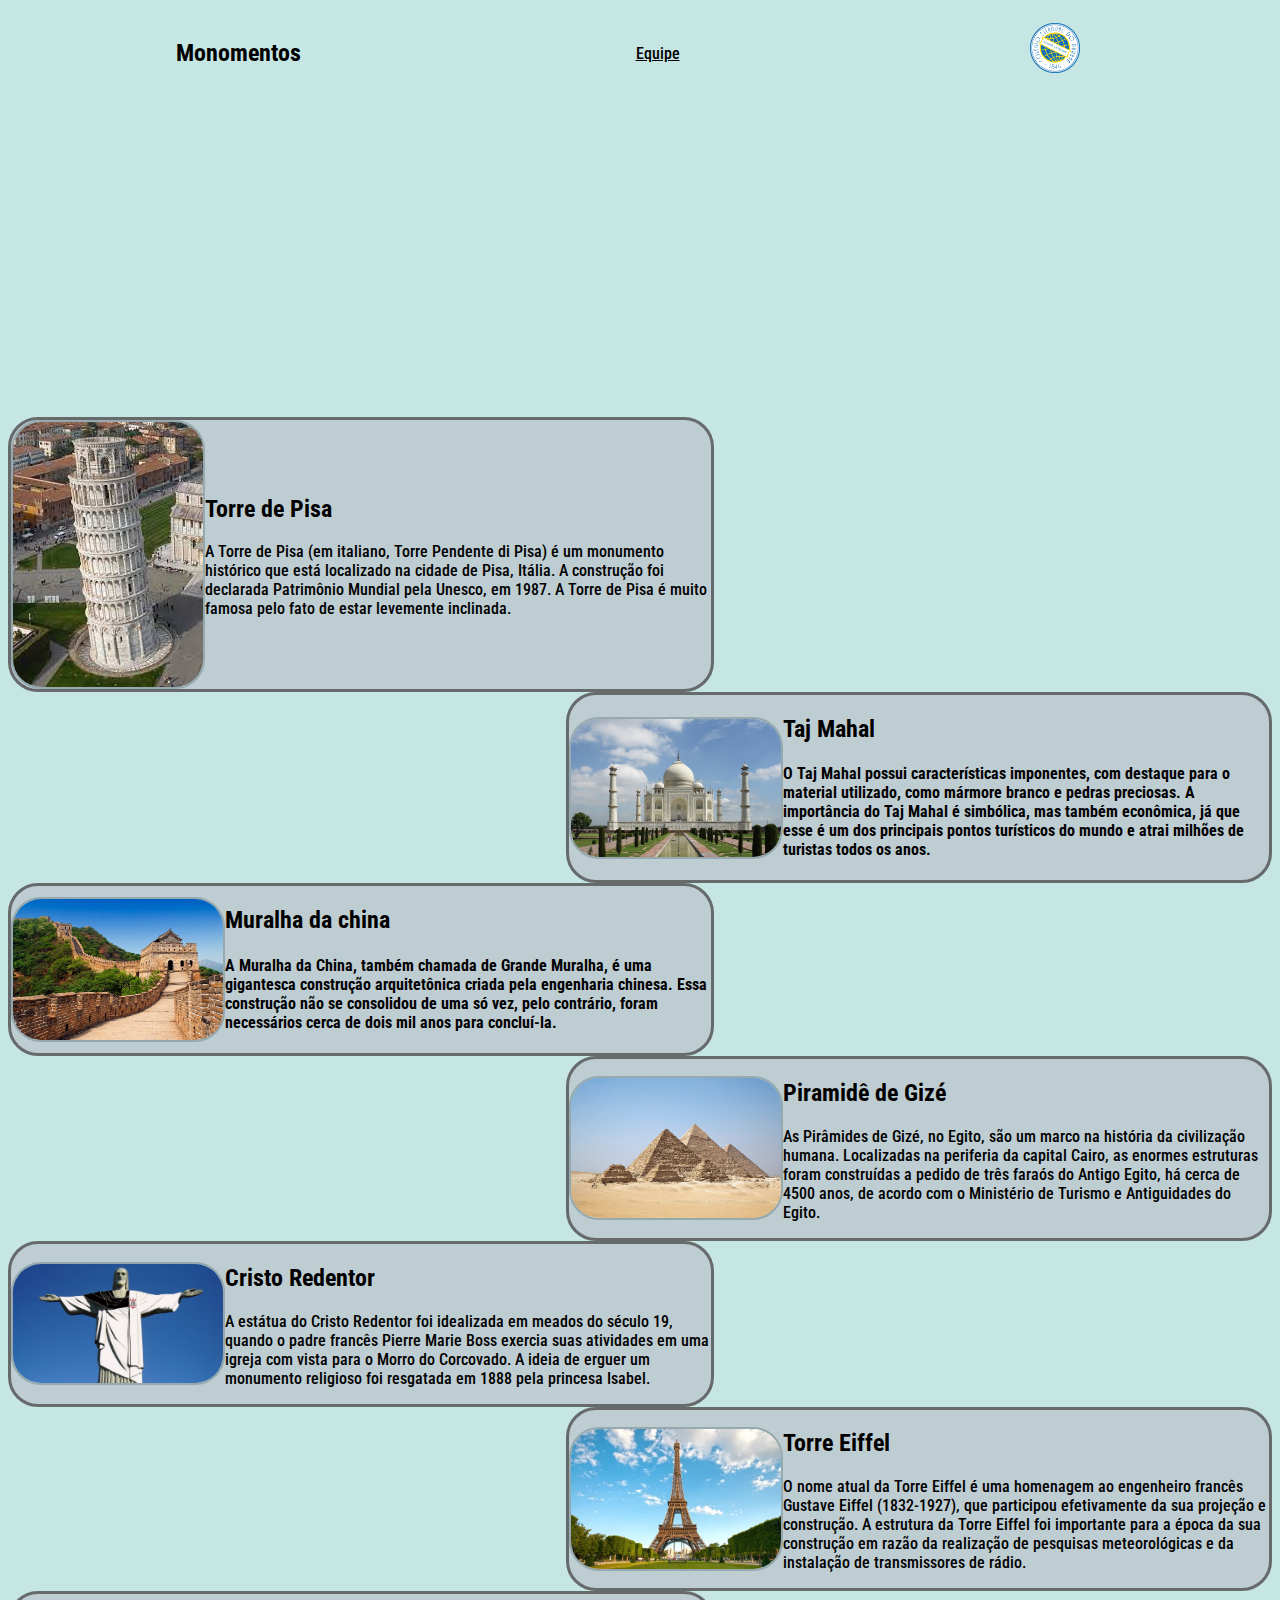
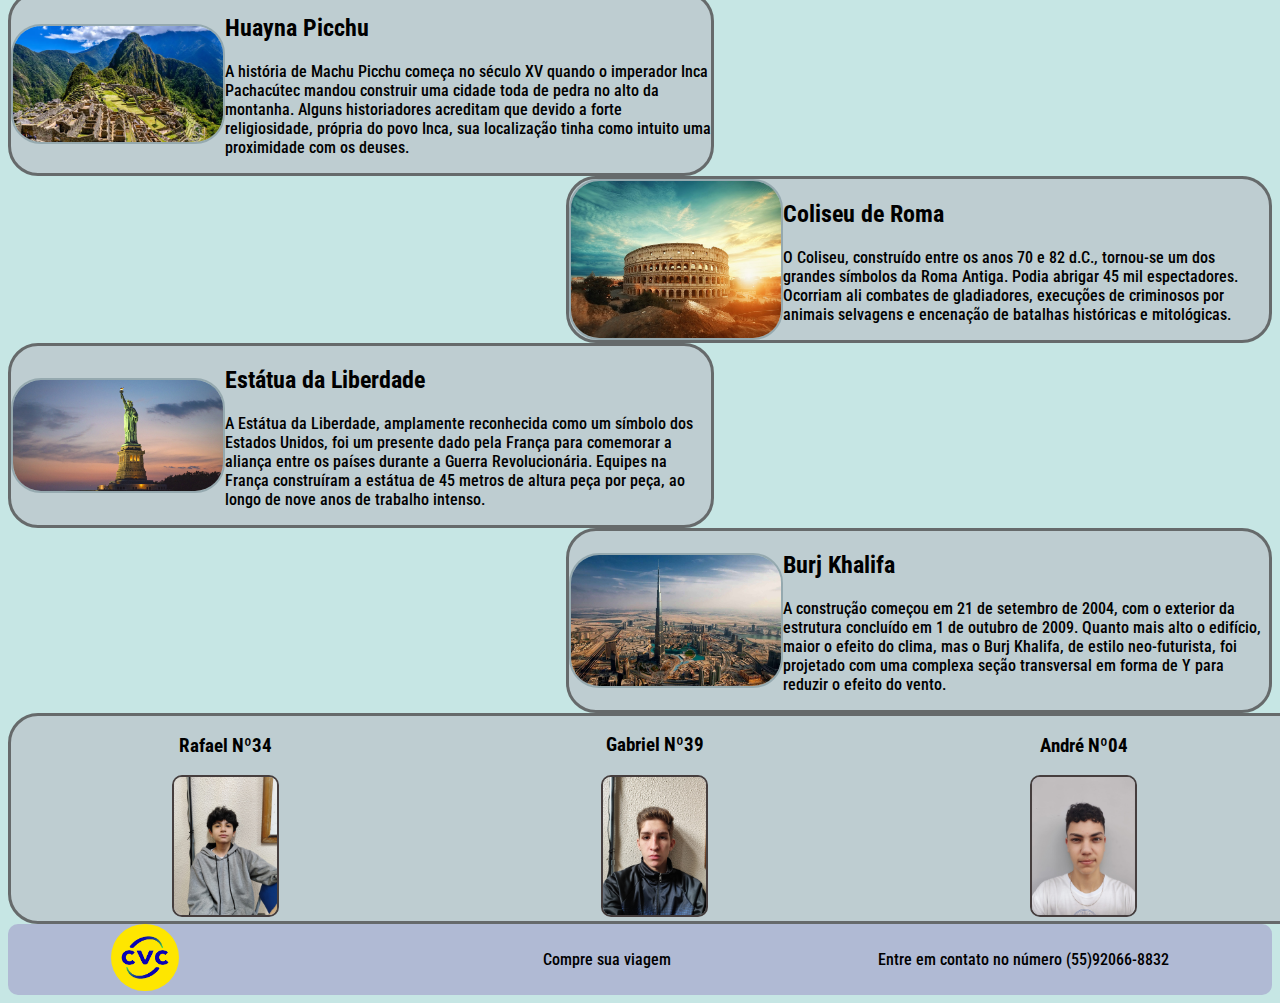
==== index.html @ 64608c83 "." ====
<!DOCTYPE html>
<html lang="pt-br"><!
<head>
    <link rel="preconnect" href="https://fonts.googleapis.com">
<link rel="preconnect" href="https://fonts.gstatic.com" crossorigin>
<link href="https://fonts.googleapis.com/css2?family=Roboto+Condensed:wght@500&display=swap" rel="stylesheet">
    <meta charset="UTF-8">
    <meta name="viewport" content="width=device-width, initial-scale=1.0">
    <link rel="stylesheet" href="style.css">
    <title>Monomentos</title>
</head>
<body>
  
<hearder>
 <h2> Monomentos</h2> <!--Monomentos-->
 <p> <a href="#equipe">Equipe</a></p> <!--hhjfwhhfjkw-->
<img class="logo" src="logonova.png" alt="logo">
</hearder>  
<iframe width="560" height="315" src="https://www.youtube.com/embed/Df5NlV_lbp0?si=-WdDsMsq0Zl1Cdh1" title="YouTube video player" frameborder="0" allow="accelerometer; autoplay; clipboard-write; encrypted-media; gyroscope; picture-in-picture; web-share" referrerpolicy="strict-origin-when-cross-origin" allowfullscreen></iframe>


   <section class="Pite">
       <img class="torre" src="t.jpg" alt="torre">
       <div>
       <h2>Torre de Pisa</h2>
        <p>A Torre de Pisa (em italiano, Torre Pendente di Pisa) é um monumento histórico que está localizado na cidade de Pisa, Itália. A construção foi declarada Patrimônio Mundial pela Unesco, em 1987. A Torre de Pisa é muito famosa pelo fato de estar levemente inclinada.</p>
      </div>
      </section>
      <section class="Pisa">
        <img class="pir" src="Taj_Mahal_(Edited).jpeg" alt="pir">
        <div>
        <h2>Taj Mahal<h2>
          <h4>
            <p>O Taj Mahal possui características imponentes, com destaque para o material utilizado, como mármore branco e pedras preciosas. A importância do Taj Mahal é simbólica, mas também econômica, já que esse é um dos principais pontos turísticos do mundo e atrai milhões de turistas todos os anos.</p>
          </h4>
        </div>
      </section>
      <section class="p">
        <img class="Chi" src="mu.jpg" alt="Chi">
        <div>
        <h2>Muralha da china<h2>
          <h4>
            <p>A Muralha da China, também chamada de Grande Muralha, é uma gigantesca construção arquitetônica criada pela engenharia chinesa. Essa construção não se consolidou de uma só vez, pelo contrário, foram necessários cerca de dois mil anos para concluí-la.</p>
          </h4>
        </div>
      </section>
      <section class="Pisa">
        <img class="torre" src="giz.jpg" alt="torre">
        <div class="piram">
        <h2>Piramidê de Gizé</h2>
         <p>As Pirâmides de Gizé, no Egito, são um marco na história da civilização humana. Localizadas na periferia da capital Cairo, as enormes estruturas foram construídas a pedido de três faraós do Antigo Egito, há cerca de 4500 anos, de acordo com o Ministério de Turismo e Antiguidades do Egito.</p>
       </div>
       </section>
       <section class="Pr">
        <img class="torre" src="corithians.jpg" alt="torre">
        <div>
        <h2>Cristo Redentor</h2>
         <p>A estátua do Cristo Redentor foi idealizada em meados do século 19, quando o padre francês Pierre Marie Boss exercia suas atividades em uma igreja com vista para o Morro do Corcovado. A ideia de erguer um monumento religioso foi resgatada em 1888 pela princesa Isabel.</p>
       </div>
       </section>
       <section class="Pisa">
        <img class="torre" src="torre-eiffel.webp" alt="torre">
        <div>
        <h2>Torre Eiffel</h2>
         <p>O nome atual da Torre Eiffel é uma homenagem ao engenheiro francês Gustave Eiffel (1832-1927), que participou efetivamente da sua projeção e construção. A estrutura da Torre Eiffel foi importante para a época da sua construção em razão da realização de pesquisas meteorológicas e da instalação de transmissores de rádio.</p>
       </div>
       </section>
       <section class="M">
        <img class="torre" src="m.webp" alt="torre">
        <div>
        <h2>Huayna Picchu </h2>
         <p>A história de Machu Picchu começa no século XV quando o imperador Inca Pachacútec mandou construir uma cidade toda de pedra no alto da montanha. Alguns historiadores acreditam que devido a forte religiosidade, própria do povo Inca, sua localização tinha como intuito uma proximidade com os deuses.</p>
       </div>
       </section>
       <section class="Pisa">
        <img class="torre" src="r.jpg" alt="torre">
        <div>
        <h2>Coliseu de Roma</h2>
         <p>O Coliseu, construído entre os anos 70 e 82 d.C., tornou-se um dos grandes símbolos da Roma Antiga. Podia abrigar 45 mil espectadores. Ocorriam ali combates de gladiadores, execuções de criminosos por animais selvagens e encenação de batalhas históricas e mitológicas.</p>
       </div>
       </section>
       <section class="t">
        <img class="torre" src="estatua-da-liberdade-nova-york-eua-capa.jpg" alt="torre">
        <div>
        <h2>Estátua da Liberdade</h2>
         <p>A Estátua da Liberdade, amplamente reconhecida como um símbolo dos Estados Unidos, foi um presente dado pela França para comemorar a aliança entre os países durante a Guerra Revolucionária. Equipes na França construíram a estátua de 45 metros de altura peça por peça, ao longo de nove anos de trabalho intenso.</p>
       </div>
       </section>
       <section class="Pisa">
        <img class="torre" src="547228557_8589130590925-burj-khalifa-at-night-wallpaper-hd (1).jpg" alt="torre">
        <div>
        <h2>Burj Khalifa</h2>
         <p>A construção começou em 21 de setembro de 2004, com o exterior da estrutura concluído em 1 de outubro de 2009. Quanto mais alto o edifício, maior o efeito do clima, mas o Burj Khalifa, de estilo neo-futurista, foi projetado com uma complexa seção transversal em forma de Y para reduzir o efeito do vento.</p>
       </div>
       </section>
   <section id="equipe">
    <div class="equipe">
      <h3>Rafael Nº34</h3>
      <img class="foto-equipe" src="eu1.jpg" alt="foto-da-equipe">
    </div>
    <div class="equipe">
      <h3>Gabriel Nº39</h3>
       <img class="foto-equipe" src="excluir2.jpg" alt="foto-da-equipe">
    </div>
    <div class="equipe">
      <h3>André Nº04</h3>
       <img class="foto-equipe" src="excluir1.jpg" alt="foto-da-equipe">
    </div>
    </section>
    <footer>
     
      <a href="https://www.cvc.com.br/?utm_source=google&utm_medium=cpc_br&utm_campaign=ic_cvc_site_go_skag_aon_search_nacional_conversao&utm_content=2023_ic_branding_skag_marco_generica&gad_source=1&gclid=CjwKCAjwrcKxBhBMEiwAIVF8rKMD8xC-H2nCaYgPrZbZ8yoBmhj5_erI11fU8EU2HBNsDBznCiQ96BoCXj0QAvD_BwE"><img src="cvc.png"media-object  img-responsive img-thumbnail"></a>
      <P>Compre sua viagem</P>
      <P>Entre em contato no número (55)92066-8832</P>
    </footer>

</body>
</html>
</section>
<section class="time"
---- style.css ----
*{

}
root{
    --cor-de-fundo: rgb(173, 197, 199);
    --cor-de-texto: #000000;
}
h1{

}
body{
    background-color: rgb(198, 230, 228);
    color:var(--cor-de-texto);
    font-family: "Roboto Condensed", sans-serif;
    font-optical-sizing: auto;
    font-weight: 500;
    font-style: normal;
}
hearder{
    display: flex;
    justify-content: space-around;
    align-items: center;
    img{
        height: 50px;
        width: 50px;
        padding: 15px;
        margin: 0px 10px 10px 0;
        max-width: 186px;
    }
    }
    section{  
    background-color: #becdd1;
    display: flex;
    border: 3px solid hsl(195, 2%, 41%);
    border-radius: 30px; 
    width: 700px;  
    align-items: center;
    img.torre{
        border: 2px solid #95a9af;
        border-radius: 30px;
        float: left;
        height: 30%;
        width: 30%;
        }
        img.pir{
          width: 30%;
          image-rendering: auto;
          display: block;
          margin-left: auto;
          margin-right: auto;
          border: 2px solid #95a9af;
          border-radius: 30px;
        }
        img.Chi{
            width: 30%;
            image-rendering: auto;
            display: block;
            margin-left: auto;
            margin-right: auto;
            border: 2px solid #95a9af;
          border-radius: 30px;
          }
        }
#equipe{
    display: flex;
    display: grid;
    grid-template-columns: 33% 33% 33%;
    text-align: center;
    align-items: center;
    width: 1300px;
    img{
        width: 24%;
        height: 15%;
        border-radius: 10px;
        border: 2px solid #463e3e;
        }
}
footer{
    color: rgb(0, 0, 0);
    background-color: #b0bad4;
    display: flex;
    justify-content: space-around;
    align-items:center;
    border-radius: 10px;
    border: #95a9af;
    img{
       border-radius: 250px;
       height: 10%;
       width: 30%;
    }
}
a{
    color: #000000;
}


.Pisa {
    float: right;
}
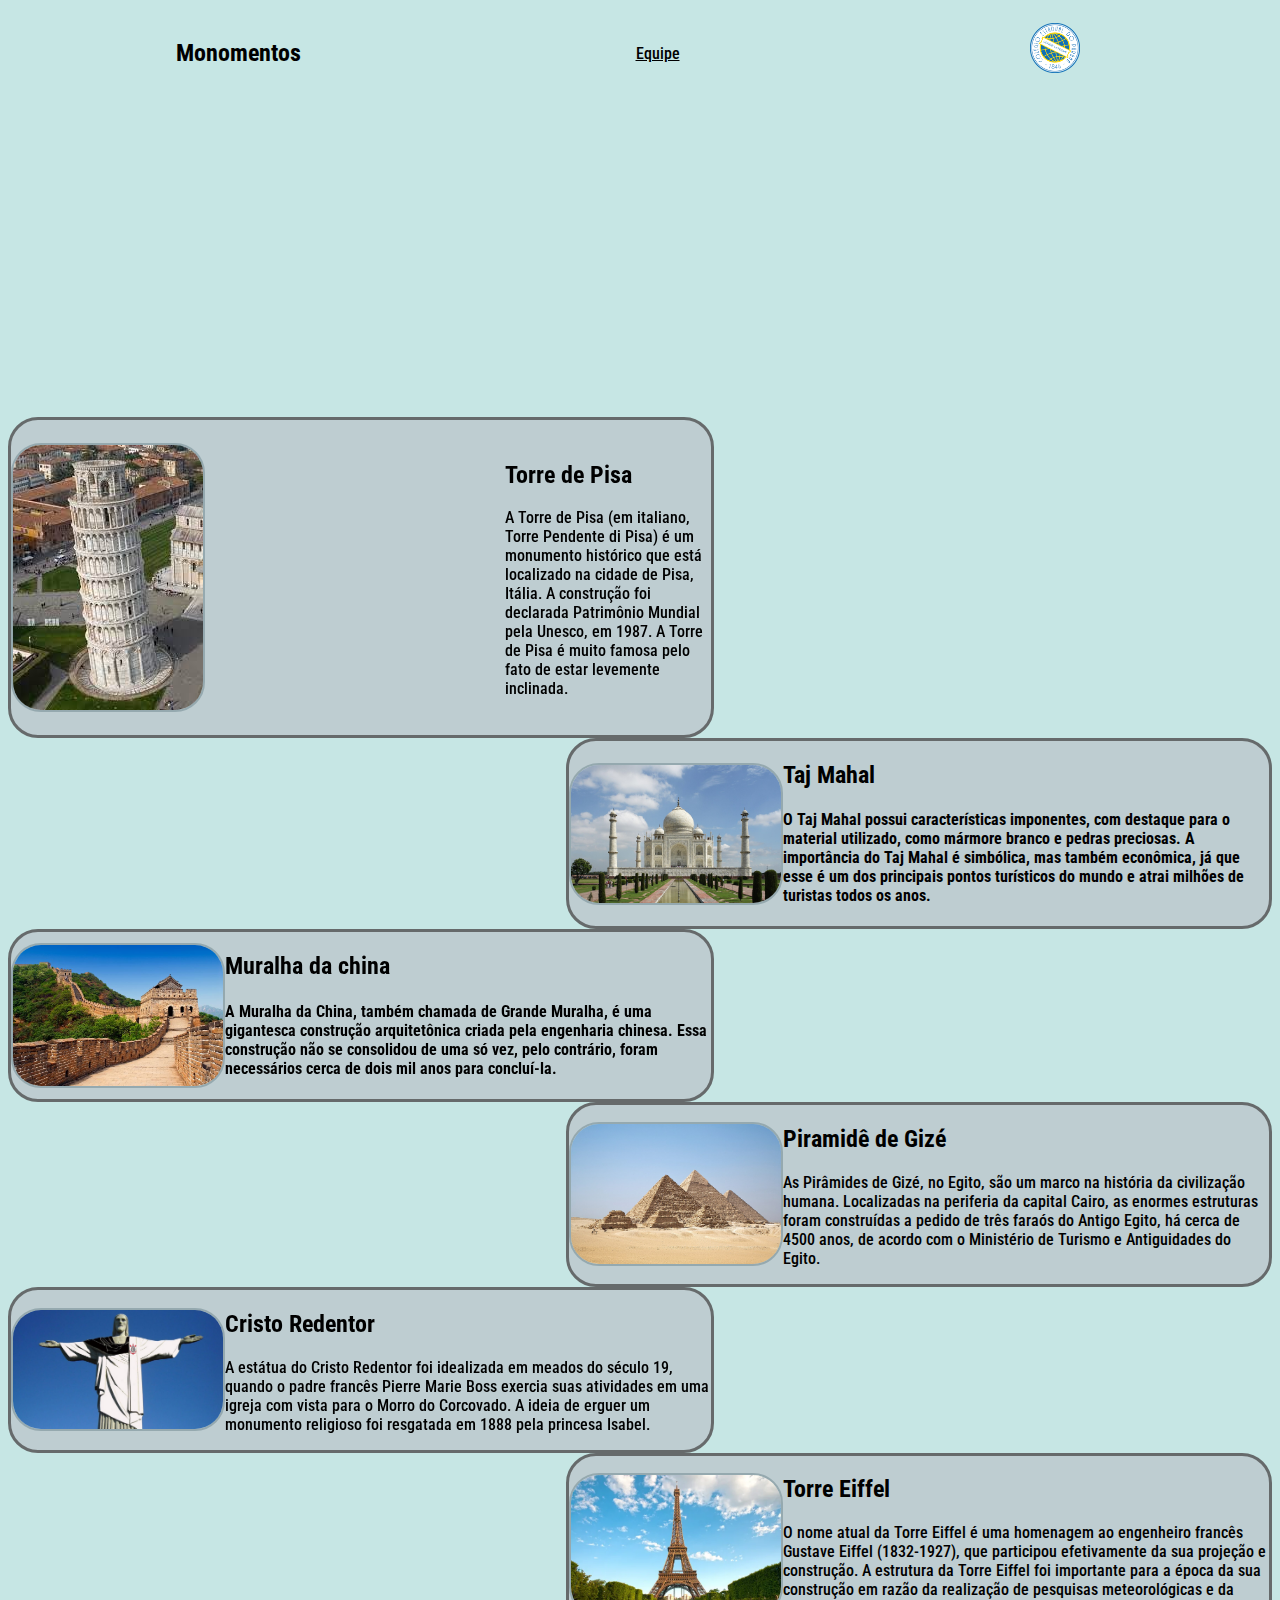
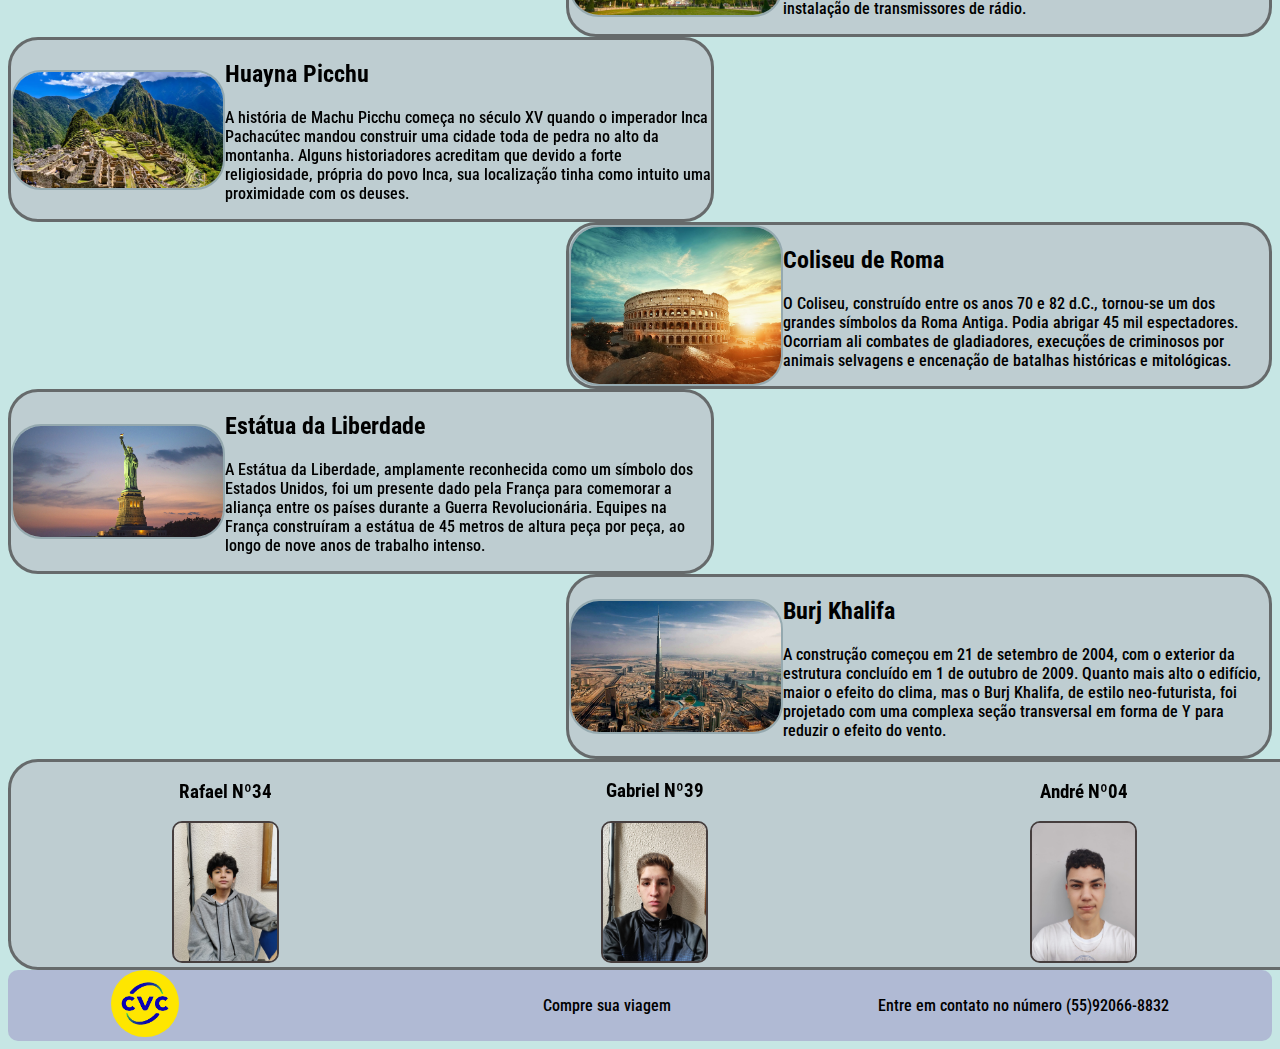
==== commit 4304266f: "." ====
--- a/index.html
+++ b/index.html
@@ -18,9 +18,9 @@
 </hearder>  
 <iframe width="560" height="315" src="https://www.youtube.com/embed/Df5NlV_lbp0?si=-WdDsMsq0Zl1Cdh1" title="YouTube video player" frameborder="0" allow="accelerometer; autoplay; clipboard-write; encrypted-media; gyroscope; picture-in-picture; web-share" referrerpolicy="strict-origin-when-cross-origin" allowfullscreen></iframe>
 
-
+<iframe width="560" height="315" src="https://www.youtube.com/embed/uIEWdhiAjBw?si=g0VjW3IezgfpNcSe" title="YouTube video player" frameborder="0" allow="accelerometer; autoplay; clipboard-write; encrypted-media; gyroscope; picture-in-picture; web-share" referrerpolicy="strict-origin-when-cross-origin" allowfullscreen></iframe>
    <section class="Pite">
-       <img class="torre" src="t.jpg" alt="torre">
+       <img class="torre" src="t.jpg" alt="torre"><iframe width="560" height="315" src="https://www.youtube.com/embed/-UERpwCIdYQ?si=zUhCYv8V5uxWl1aL" title="YouTube video player" frameborder="0" allow="accelerometer; autoplay; clipboard-write; encrypted-media; gyroscope; picture-in-picture; web-share" referrerpolicy="strict-origin-when-cross-origin" allowfullscreen></iframe>
        <div>
        <h2>Torre de Pisa</h2>
         <p>A Torre de Pisa (em italiano, Torre Pendente di Pisa) é um monumento histórico que está localizado na cidade de Pisa, Itália. A construção foi declarada Patrimônio Mundial pela Unesco, em 1987. A Torre de Pisa é muito famosa pelo fato de estar levemente inclinada.</p>
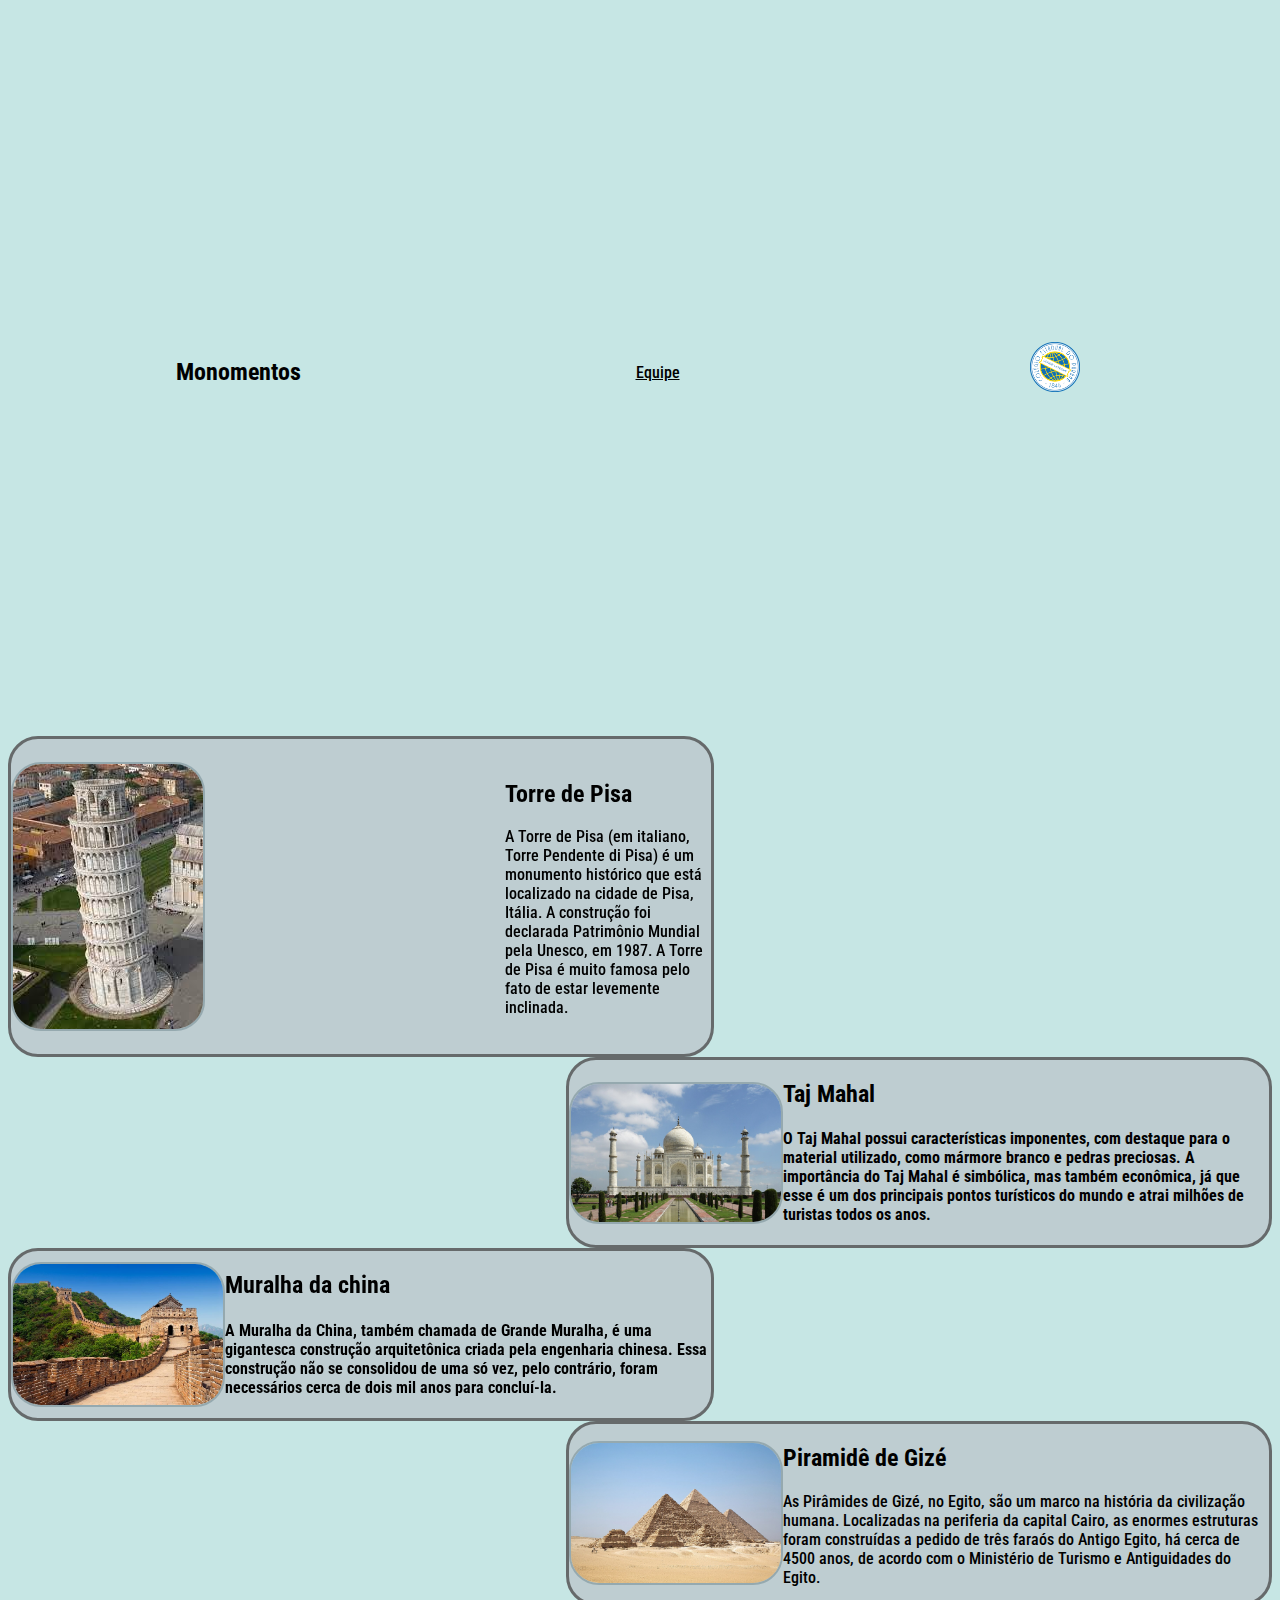
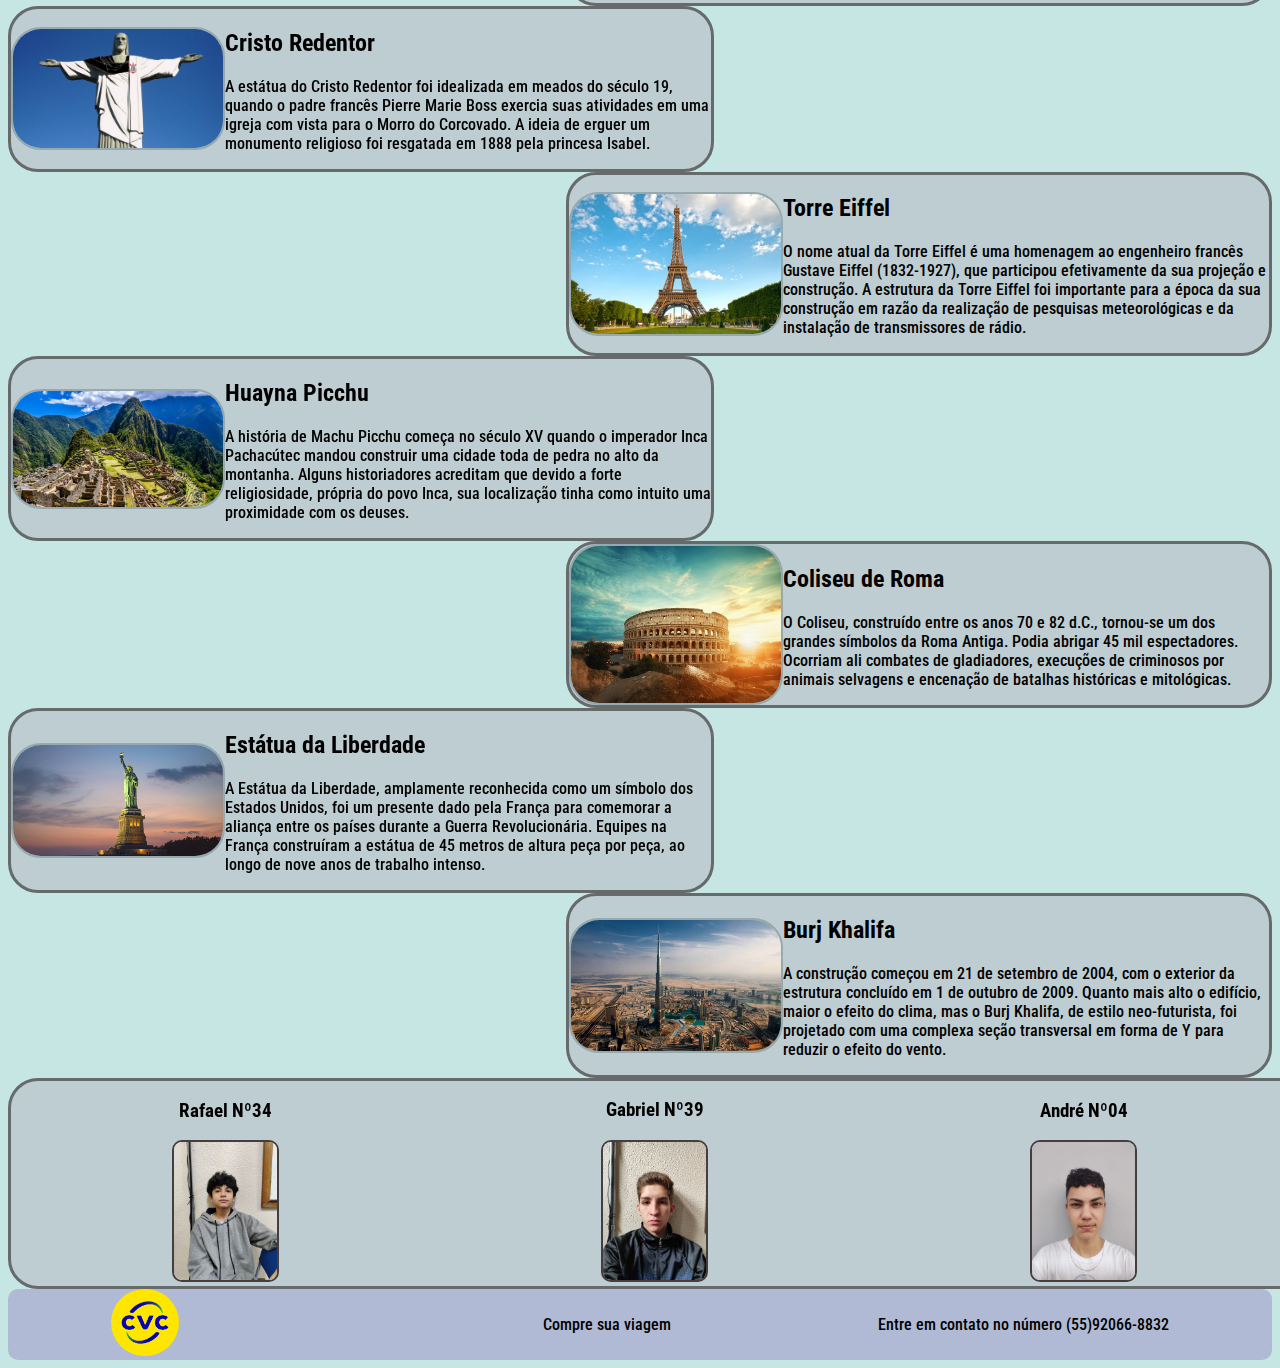
==== commit 6cfad22c: "." ====
--- a/index.html
+++ b/index.html
@@ -1,6 +1,7 @@
 <!DOCTYPE html>
 <html lang="pt-br"><!
 <head>
+  <iframe width="560" height="315" src="https://www.youtube.com/embed/-UERpwCIdYQ" title="YouTube video player" frameborder="0" allow="accelerometer; autoplay; clipboard-write; encrypted-media; gyroscope; picture-in-picture; web-share" referrerpolicy="strict-origin-when-cross-origin" allowfullscreen></iframe>
     <link rel="preconnect" href="https://fonts.googleapis.com">
 <link rel="preconnect" href="https://fonts.gstatic.com" crossorigin>
 <link href="https://fonts.googleapis.com/css2?family=Roboto+Condensed:wght@500&display=swap" rel="stylesheet">
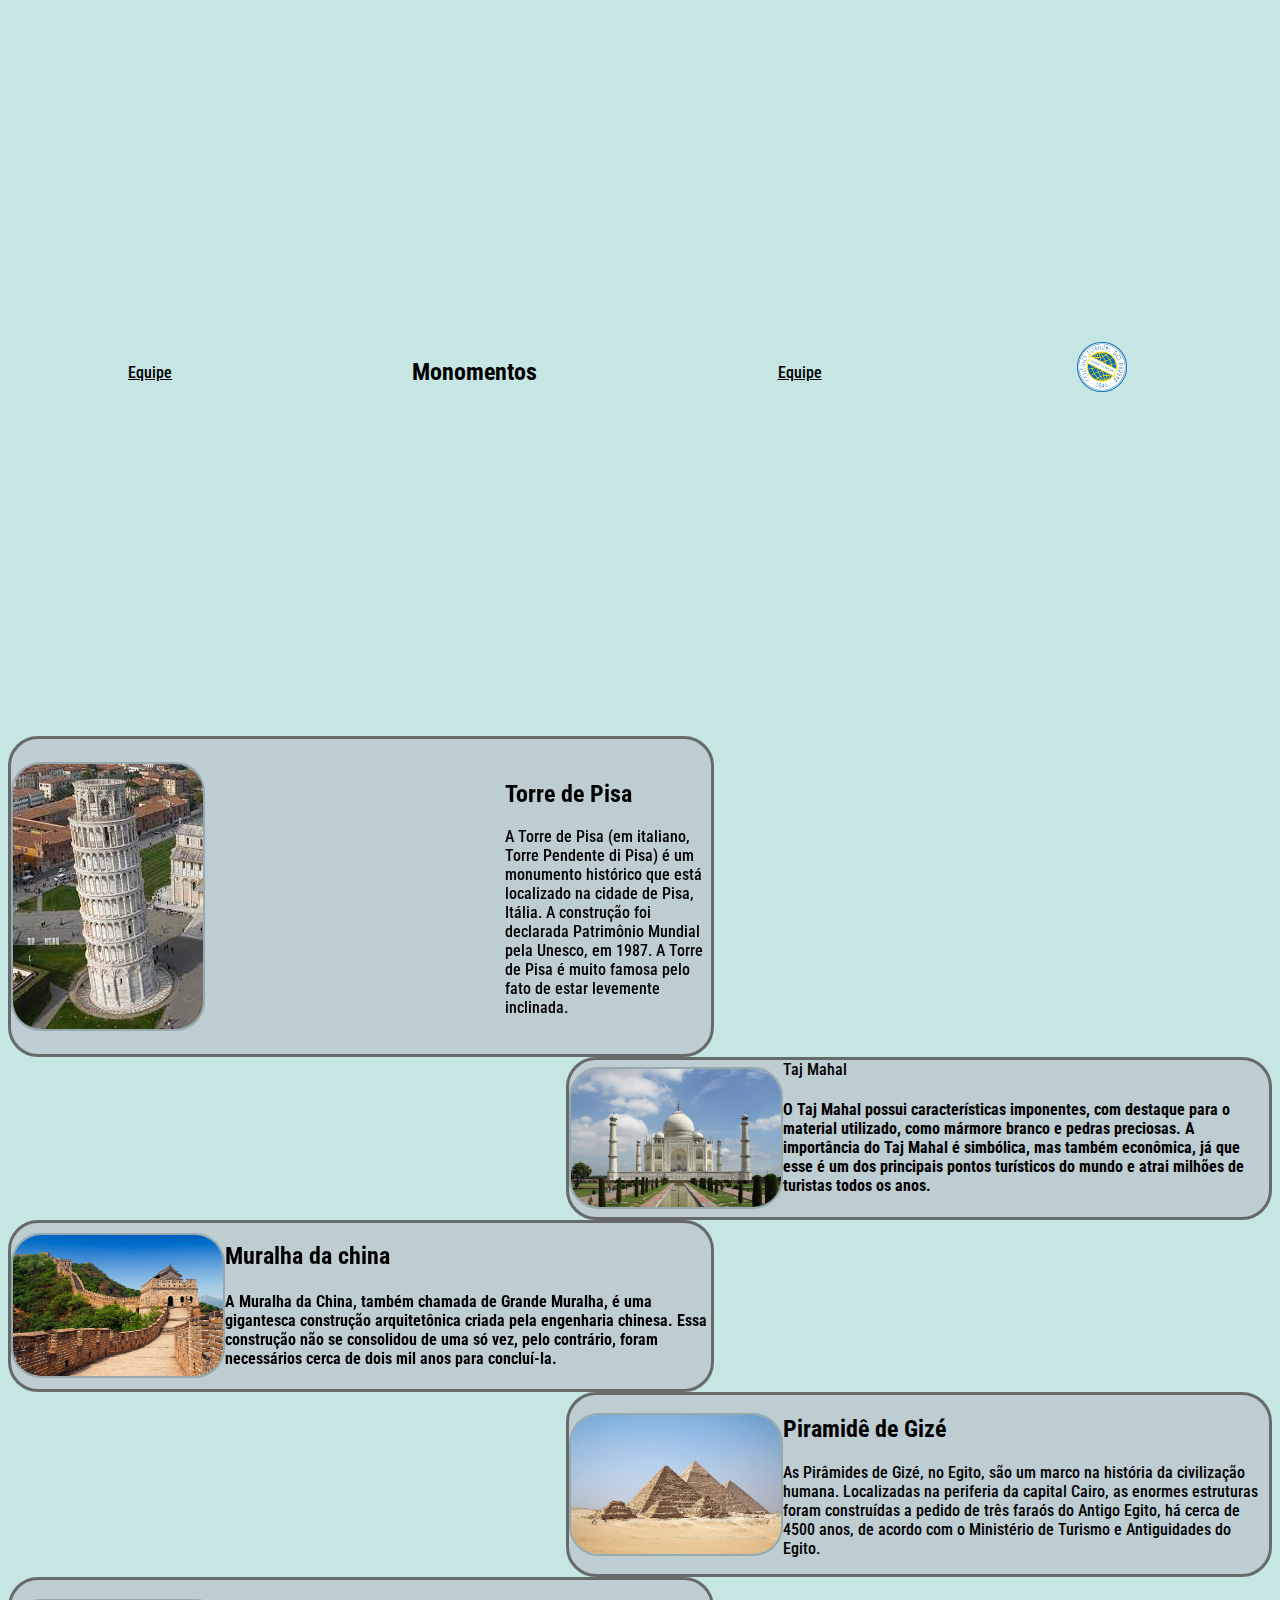
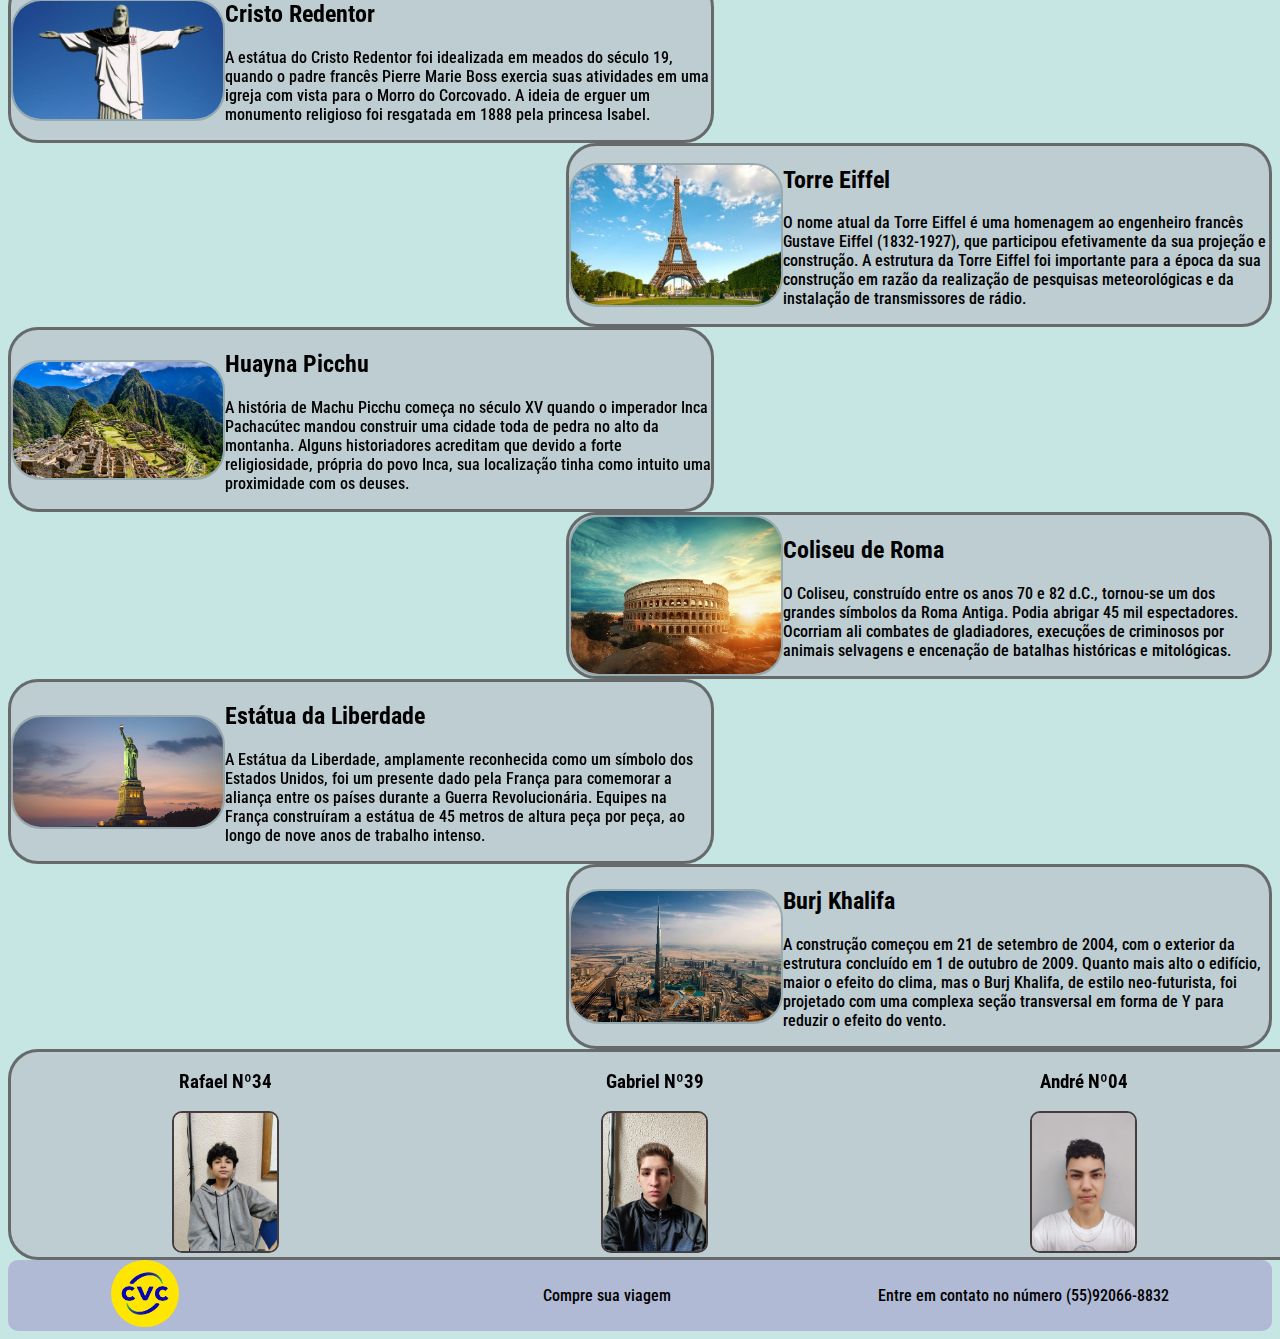
==== commit 5a6f12e9: "." ====
--- a/index.html
+++ b/index.html
@@ -13,6 +13,7 @@
 <body>
   
 <hearder>
+  <a href="index3.html">Equipe</a>
  <h2> Monomentos</h2> <!--Monomentos-->
  <p> <a href="#equipe">Equipe</a></p> <!--hhjfwhhfjkw-->
 <img class="logo" src="logonova.png" alt="logo">
@@ -29,7 +30,7 @@
       </section>
       <section class="Pisa">
         <img class="pir" src="Taj_Mahal_(Edited).jpeg" alt="pir">
-        <div>
+        <div
         <h2>Taj Mahal<h2>
           <h4>
             <p>O Taj Mahal possui características imponentes, com destaque para o material utilizado, como mármore branco e pedras preciosas. A importância do Taj Mahal é simbólica, mas também econômica, já que esse é um dos principais pontos turísticos do mundo e atrai milhões de turistas todos os anos.</p>
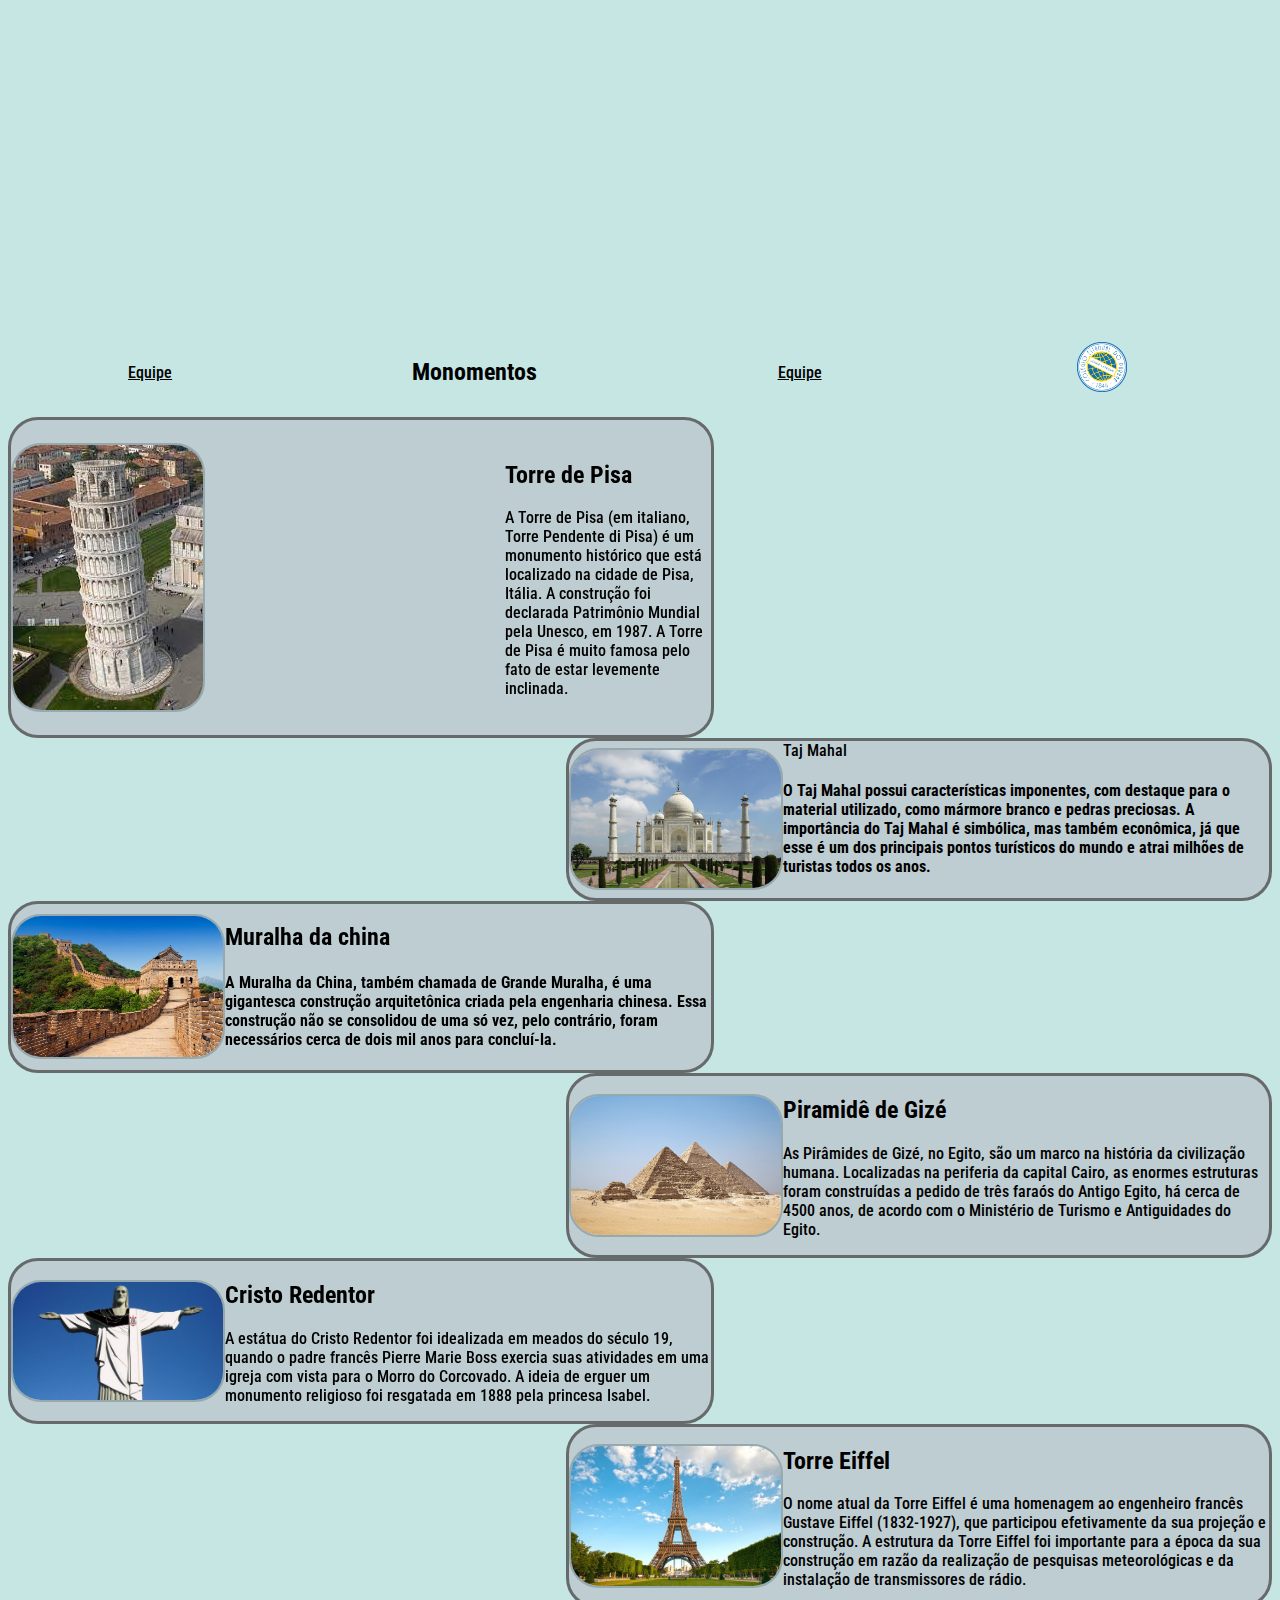
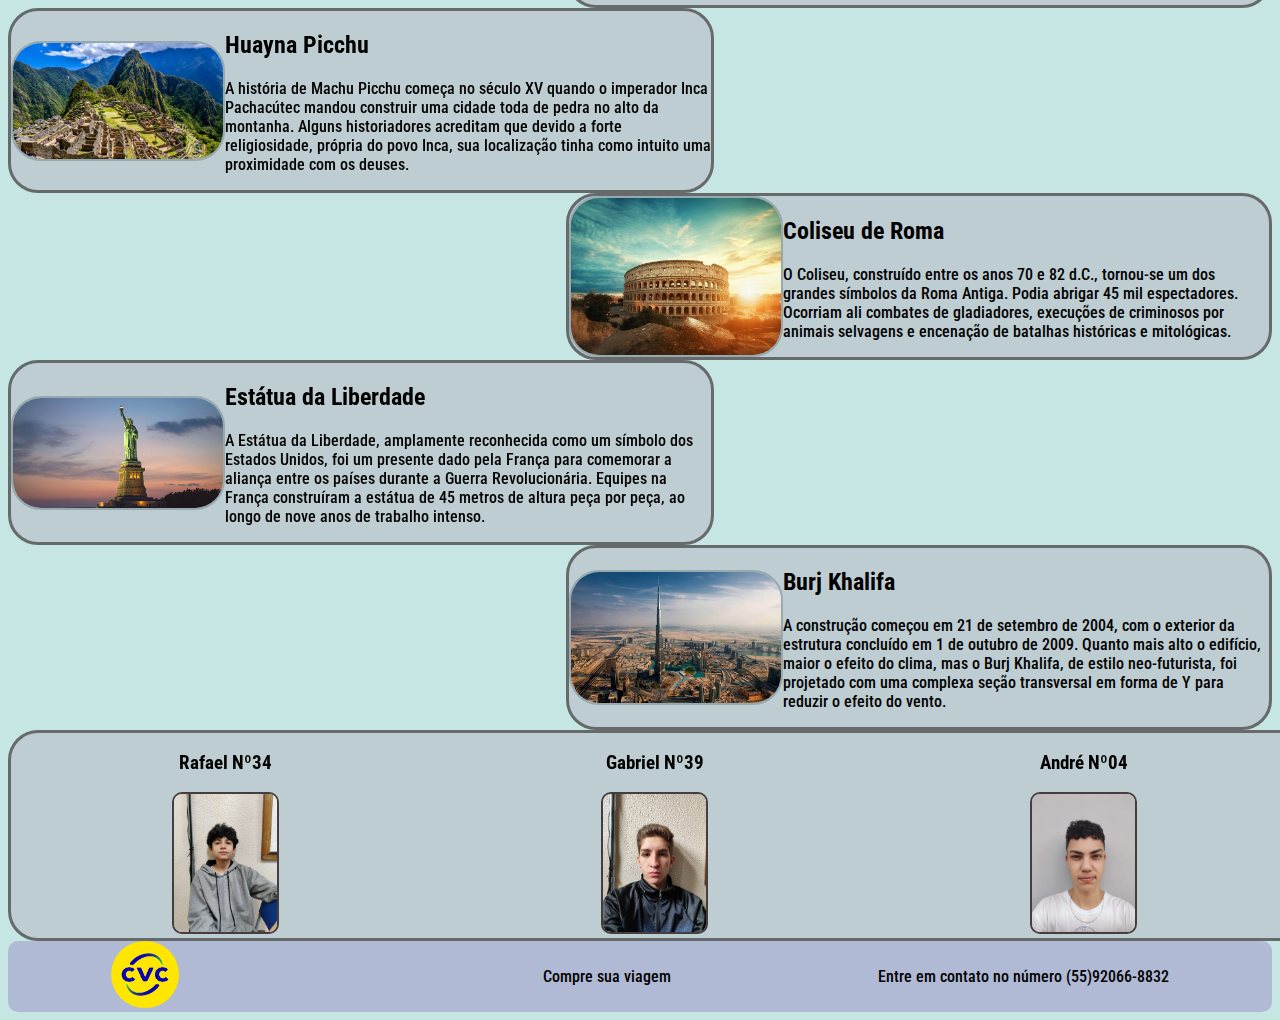
==== commit 3e81f521: "." ====
--- a/index.html
+++ b/index.html
@@ -18,9 +18,6 @@
  <p> <a href="#equipe">Equipe</a></p> <!--hhjfwhhfjkw-->
 <img class="logo" src="logonova.png" alt="logo">
 </hearder>  
-<iframe width="560" height="315" src="https://www.youtube.com/embed/Df5NlV_lbp0?si=-WdDsMsq0Zl1Cdh1" title="YouTube video player" frameborder="0" allow="accelerometer; autoplay; clipboard-write; encrypted-media; gyroscope; picture-in-picture; web-share" referrerpolicy="strict-origin-when-cross-origin" allowfullscreen></iframe>
-
-<iframe width="560" height="315" src="https://www.youtube.com/embed/uIEWdhiAjBw?si=g0VjW3IezgfpNcSe" title="YouTube video player" frameborder="0" allow="accelerometer; autoplay; clipboard-write; encrypted-media; gyroscope; picture-in-picture; web-share" referrerpolicy="strict-origin-when-cross-origin" allowfullscreen></iframe>
    <section class="Pite">
        <img class="torre" src="t.jpg" alt="torre"><iframe width="560" height="315" src="https://www.youtube.com/embed/-UERpwCIdYQ?si=zUhCYv8V5uxWl1aL" title="YouTube video player" frameborder="0" allow="accelerometer; autoplay; clipboard-write; encrypted-media; gyroscope; picture-in-picture; web-share" referrerpolicy="strict-origin-when-cross-origin" allowfullscreen></iframe>
        <div>
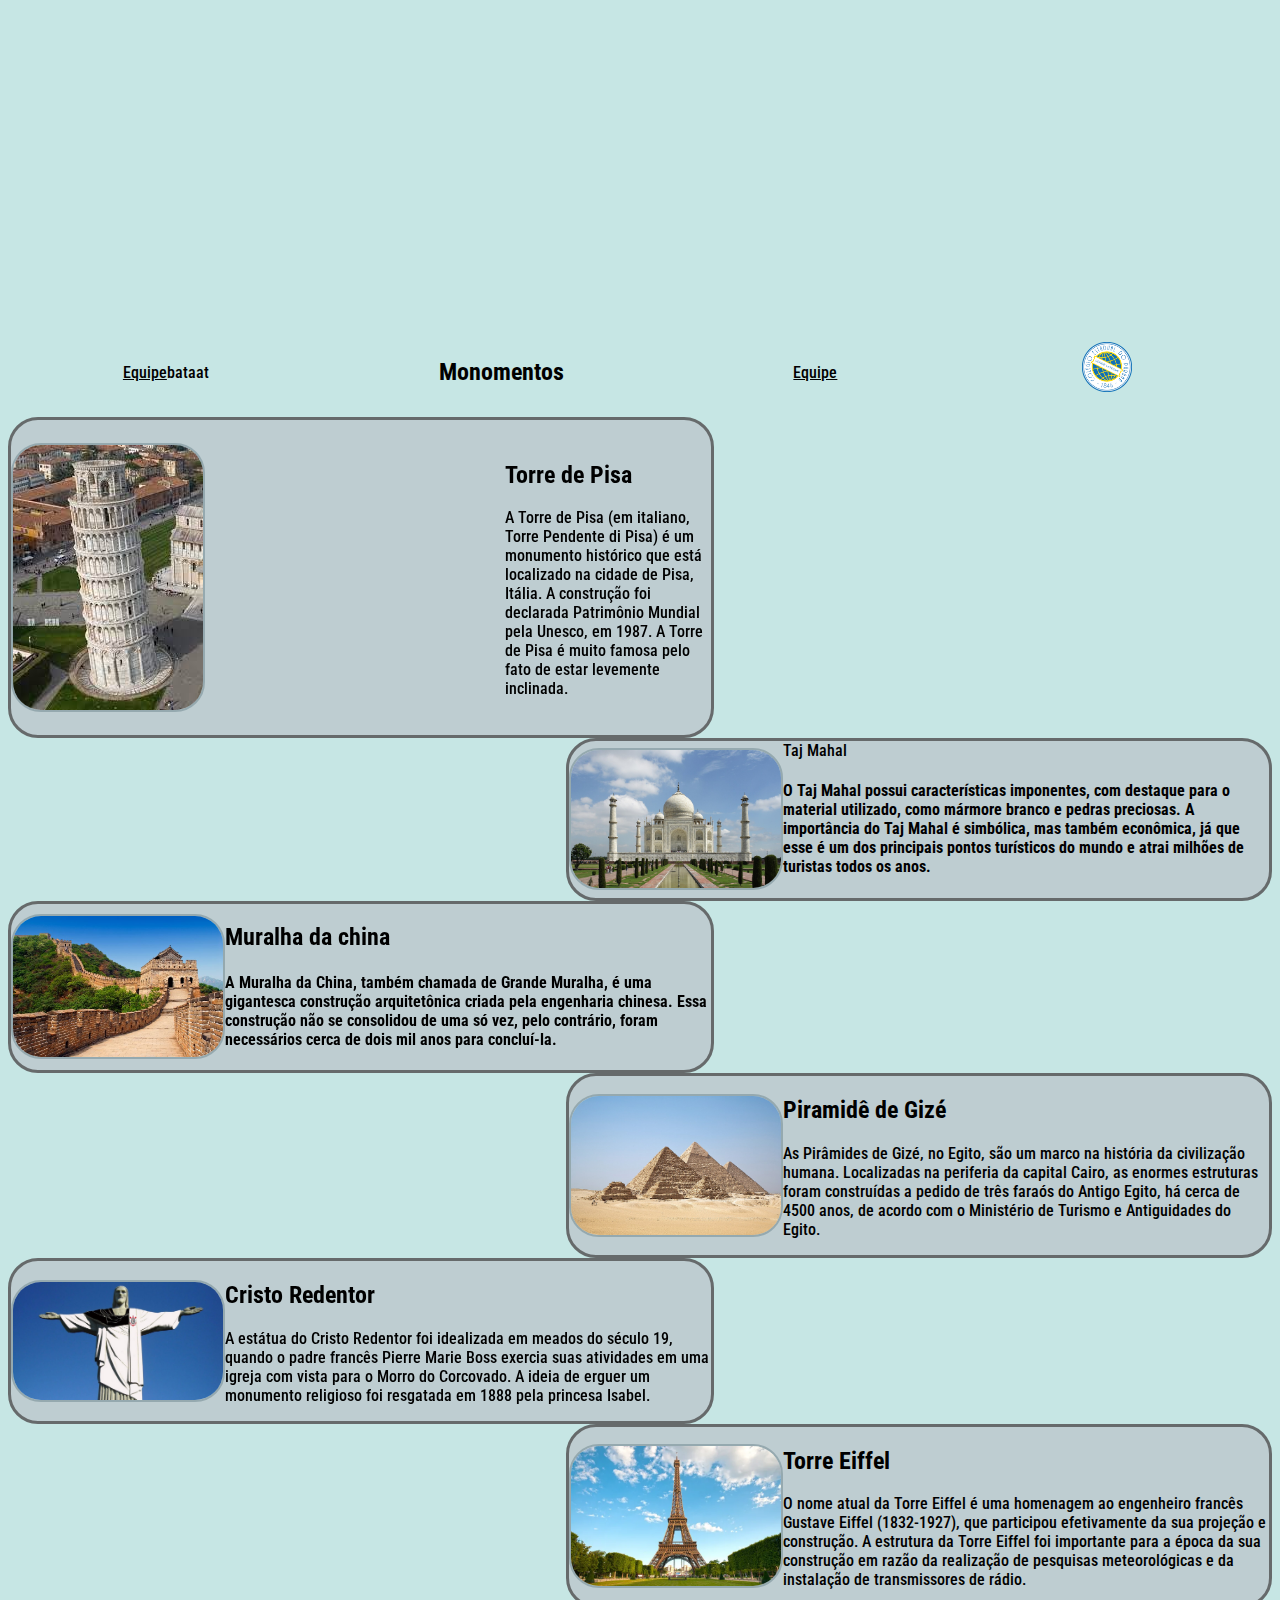
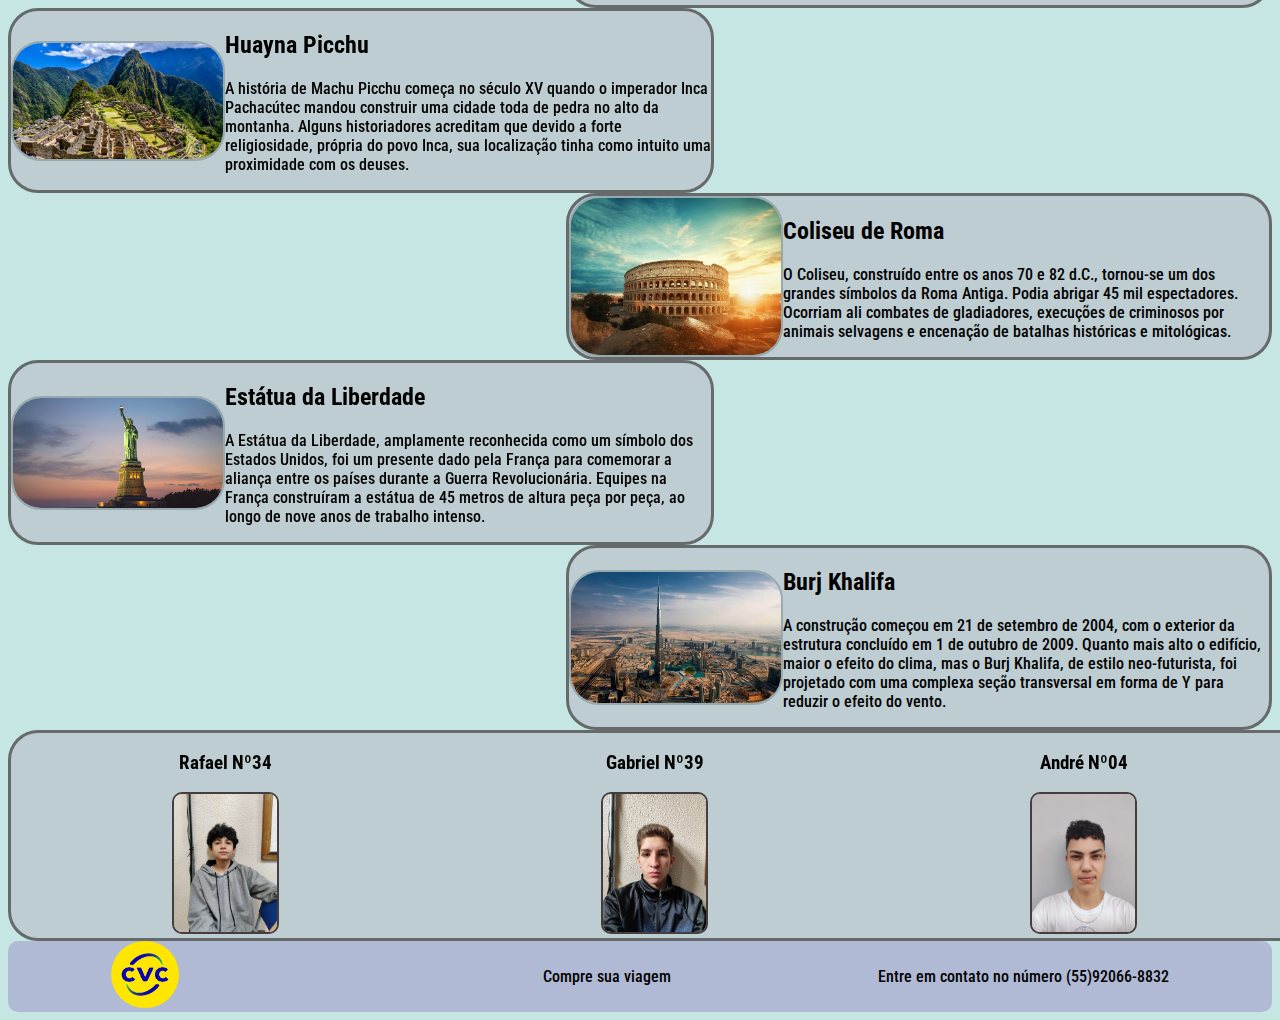
==== commit 739c30e3: "." ====
--- a/index.html
+++ b/index.html
@@ -13,7 +13,7 @@
 <body>
   
 <hearder>
-  <a href="index3.html">Equipe</a>
+  <P><a href="index3.html">Equipe</a>bataat</P>
  <h2> Monomentos</h2> <!--Monomentos-->
  <p> <a href="#equipe">Equipe</a></p> <!--hhjfwhhfjkw-->
 <img class="logo" src="logonova.png" alt="logo">
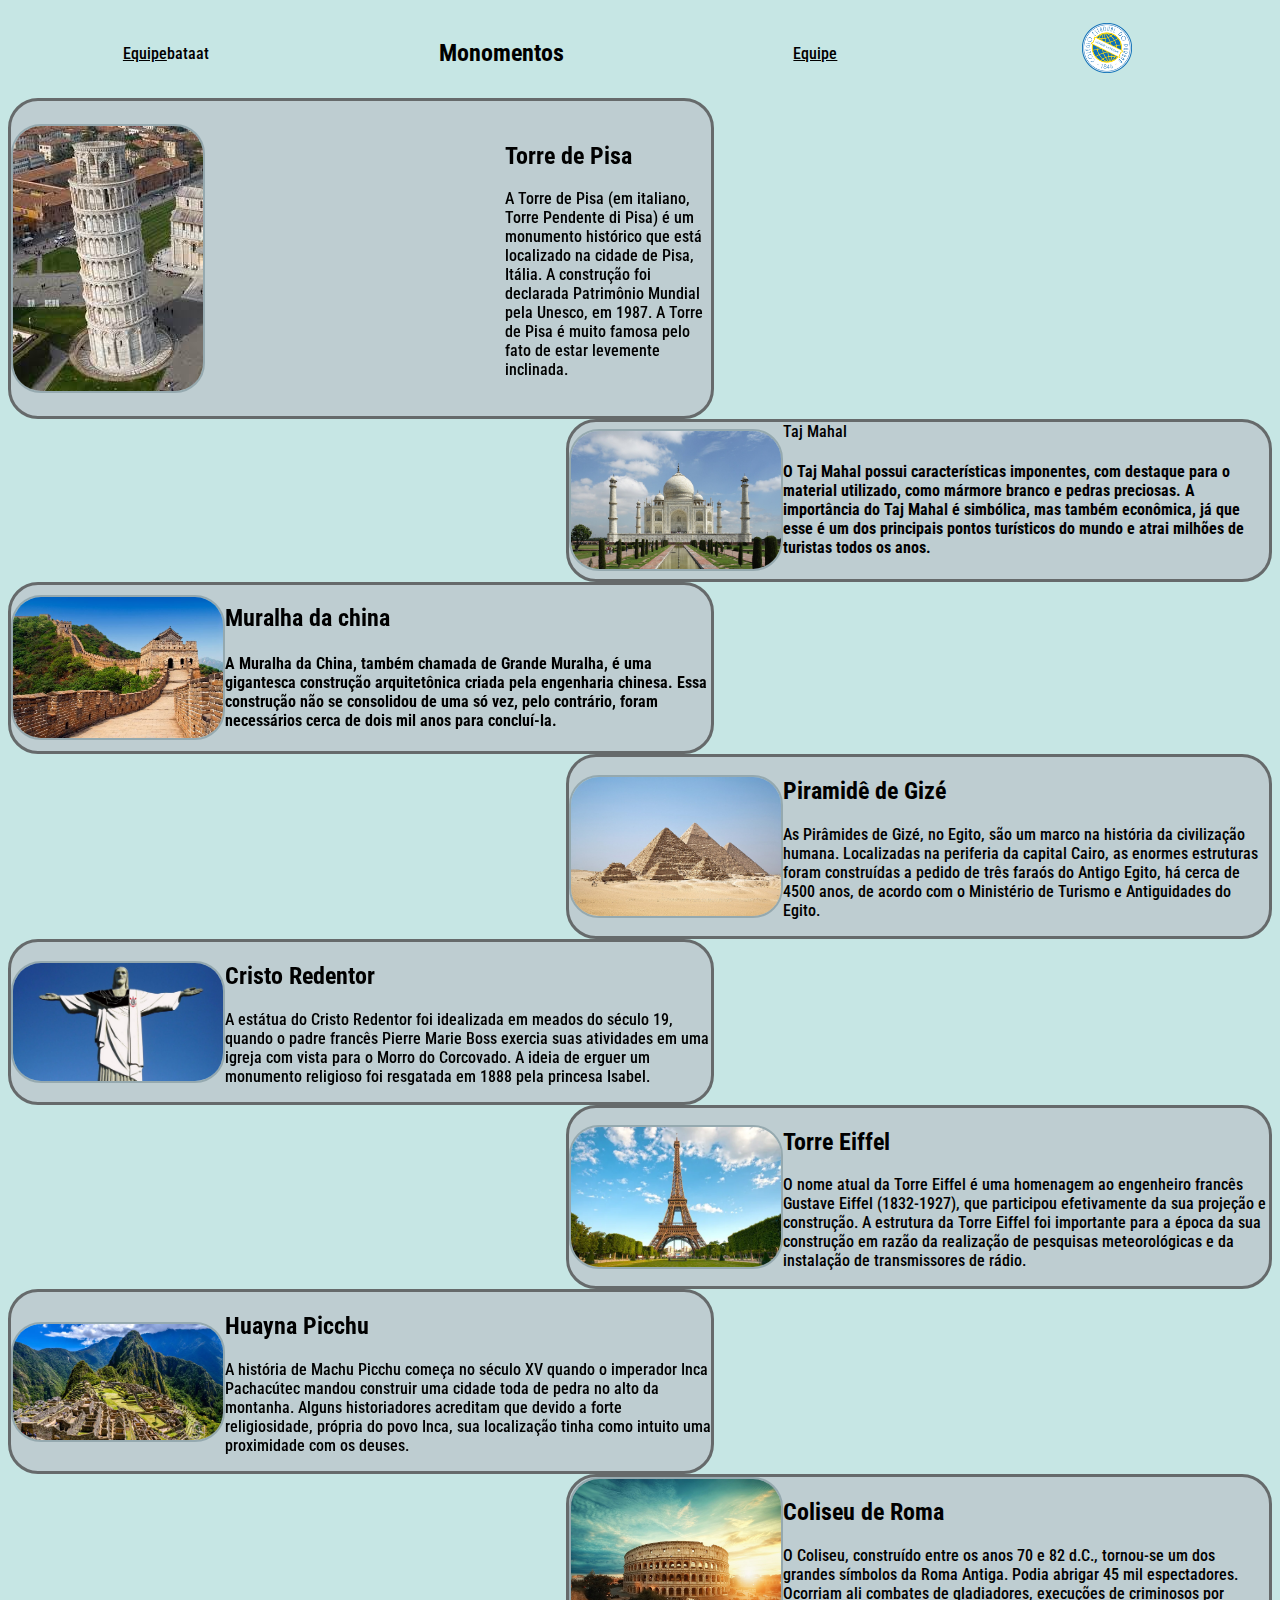
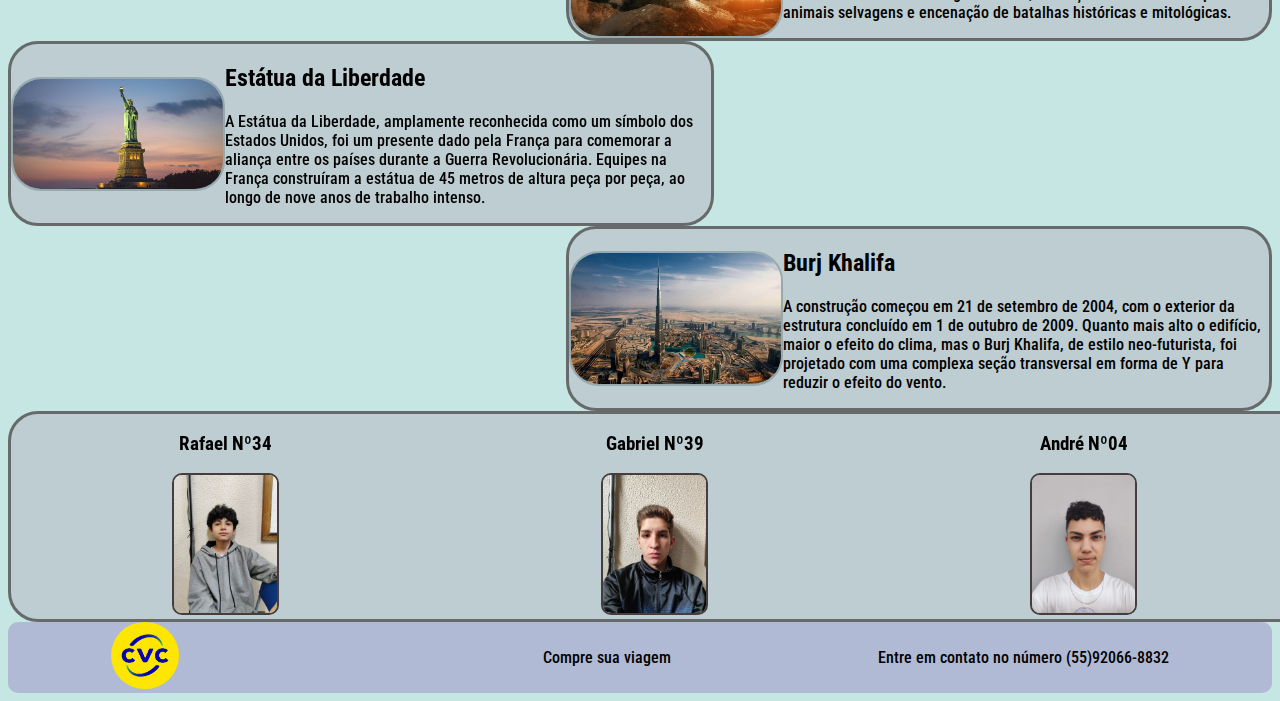
==== commit 630901eb: "." ====
--- a/index.html
+++ b/index.html
@@ -1,7 +1,7 @@
 <!DOCTYPE html>
 <html lang="pt-br"><!
 <head>
-  <iframe width="560" height="315" src="https://www.youtube.com/embed/-UERpwCIdYQ" title="YouTube video player" frameborder="0" allow="accelerometer; autoplay; clipboard-write; encrypted-media; gyroscope; picture-in-picture; web-share" referrerpolicy="strict-origin-when-cross-origin" allowfullscreen></iframe>
+  
     <link rel="preconnect" href="https://fonts.googleapis.com">
 <link rel="preconnect" href="https://fonts.gstatic.com" crossorigin>
 <link href="https://fonts.googleapis.com/css2?family=Roboto+Condensed:wght@500&display=swap" rel="stylesheet">
